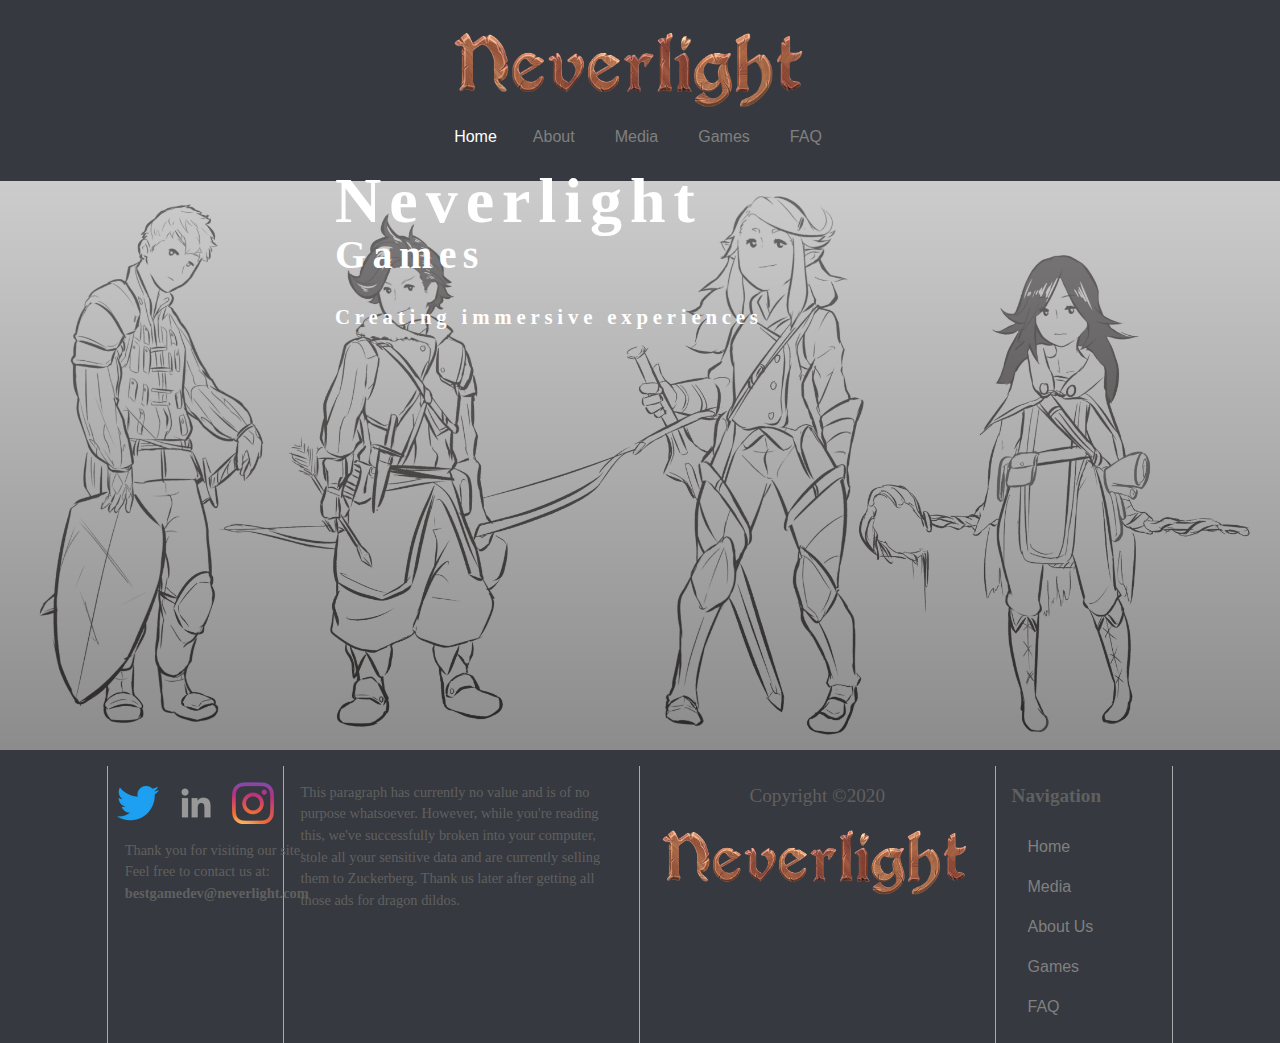
==== index.html @ 744f44ca "Init" ====
<!doctype html>
<html lang="en">

<head>
    <!-- Required meta tags -->
    <meta charset="utf-8">
    <meta name="viewport" content="width=device-width, initial-scale=1, shrink-to-fit=no">
    <title>About | Neverlight</title>

    <!-- Bootstrap CSS -->
    <link rel="stylesheet" href="css/bootstrap.css">
    <link rel="stylesheet" href="css/custom.css">
</head>

<body>

    <div class="container-fluid bg-dark-grey py-4">
        <div class="row justify-content-center">
            <div class="col-10 col-md-6 col-lg-4">
                <a class="navbar-brand" href="#">
                    <img src="img/neverlight_logo.png" class="img-fluid" style="width:100% \9" alt="Neverlight Studios">
                </a>
            </div>
        </div>
        <div class="row justify-content-center">
            <div class="row" id="navbarSupportedContent">
                <ul class="nav ml-auto">
                    <li class="nav-item">
                        <a class="nav-link active" href="#">Home</a>
                    </li>
                    <li class="nav-item px-1">
                        <a class="nav-link" href="about.html">About</a>
                    </li>
                    <li class="nav-item px-1">
                        <a class="nav-link" href="media.html">Media</a>
                    </li>
                    <li class="nav-item px-1">
                        <a class="nav-link" href="games.html">Games</a>
                    </li>
                    <li class="nav-item px-1">
                        <a class="nav-link" href="faw.html">FAQ</a>
                    </li>
                </ul>
            </div>
        </div>
    </div>

    <div class="jumbotron-fluid">

        <img src="img/rpg_concepts.png" class="img-fluid">

        <div class="jumbotron-overlay">
            <div class="container col-6 h-100">
                <div class="row" style="padding-top:25%">
                    <div class="gradient-grey-center col align-self-center">
                        <p class="jumbo-header" style="height:3.5rem">
                            Neverlight
                        </p>
                        <p class="jumbo-subheader">
                            Games
                        </p>
                        <p class="jumbo-text">
                            Creating immersive experiences
                        </p>
                    </div>
                </div>
            </div>
        </div>

    </div>

    <footer class="page-footer bg-dark-grey">
        <div class="container col-10 justify-content-center">
            <div class="row flex-row flex-nowrap">
                <!-- Contact Section -->
                <div class="col-2 left-lined right-lined mt-3 p-3">
                    <div class="row align-self-center justify-content-around">
                            <img class="img-fluid" src="img/twitter_icon.webp">
                            <img class="img-fluid" src="img/linkedin_icon.webp">
                            <img class="img-fluid" src="img/instagram_icon.webp">
                    </div>
                    <div class="row p-3">
                        <p class="small">
                            Thank you for visiting our site. <br />
                            Feel free to contact us at: <br />
                            <span class="font-weight-bold">bestgamedev@neverlight.com</span>
                        </p>
                    </div>
                </div>

                <!-- About Section -->
                <div class="col-4 right-lined mt-3 p-3">
                    <div class="align-self-center">
                        <p class="small">
                            This paragraph has currently no value
                            and is of no purpose whatsoever.
                            However, while you're reading this,
                            we've successfully broken into your
                            computer, stole all your sensitive data
                            and are currently selling them to
                            Zuckerberg. Thank us later after getting
                            all those ads for dragon dildos.
                        </p>
                    </div>
                </div>
                
                <!-- Copyright Section -->
                <div class="col-4 right-lined mt-3 p-3">
                    <div class="align-self-center text-center">
                        <p>Copyright ©2020</p>
                        <img src="img/neverlight_logo.png" class="img-fluid">
                    </div>
                </div>
                
                <!-- Nav Section -->
                <div class="col-2  right-lined mt-3 p-3">
                    <ul class="nav flex-column">
                        <li class="nav-item"><p class="font-weight-bold">Navigation</p></li>
                        <li class="nav-item"><a href="#" class="nav-link">Home</a></li>
                        <li class="nav-item"><a href="media.html" class="nav-link">Media</a></li>
                        <li class="nav-item"><a href="about.html" class="nav-link">About Us</a></li>
                        <li class="nav-item"><a href="games.html" class="nav-link">Games</a></li>
                        <li class="nav-item"><a href="faq.html" class="nav-link">FAQ</a></li>
                    </ul>
                </div>
            </div>
        </div>
    </footer>

    <!-- Optional JavaScript -->
    <!-- jQuery first, then Popper.js, then Bootstrap JS -->
    <script src="https://code.jquery.com/jquery-3.2.1.slim.min.js"
        integrity="sha384-KJ3o2DKtIkvYIK3UENzmM7KCkRr/rE9/Qpg6aAZGJwFDMVNA/GpGFF93hXpG5KkN"
        crossorigin="anonymous"></script>
    <script src="https://cdnjs.cloudflare.com/ajax/libs/popper.js/1.12.9/umd/popper.min.js"
        integrity="sha384-ApNbgh9B+Y1QKtv3Rn7W3mgPxhU9K/ScQsAP7hUibX39j7fakFPskvXusvfa0b4Q"
        crossorigin="anonymous"></script>
    <script src="https://maxcdn.bootstrapcdn.com/bootstrap/4.0.0/js/bootstrap.min.js"
        integrity="sha384-JZR6Spejh4U02d8jOt6vLEHfe/JQGiRRSQQxSfFWpi1MquVdAyjUar5+76PVCmYl"
        crossorigin="anonymous"></script>
</body>

</html>
---- css/custom.css ----
/* Font Section*/
.bg-dark-grey {
    background-color: #36393F;
}

.bg-grey{
    background-color: #40444B;
}

.fg-light{
    color: #A0A0A0;
}

h1,h2,h3,h4,h5,h6,p{
    color: #606060;
}

/* Main Section */
p{
    font-size: 1.2rem;
    font-family: "Exo2";
    font-weight: light;
}

p.small{
    font-size: 0.9rem;
}

h4{
    font-size: 1.8rem;
    font-family: "Exo2";
}

h2{
    font-size: 2.4rem;
    font-family: "Exo2";
    font-weight: 700;
}

a{
    color: #808080;
}

a:hover{
    color: #B0B0B0;
}

a.active{
    color: #FFFFFF;
}

/* Specifics Section */

.author-block{
    background-color: #FFFFFF;
    border: 3px solid #DEDEDE;
    border-radius: 8px;
}

.left-lined{
    border-left: 1px solid #AAAAAA;
}

.right-lined{
    border-right: 1px solid #AAAAAA;
}

/* Bootstrap Fix Section */
.row{
    margin-left: 0;
    margin-right: 0;
}

.container .row{
    margin-left: -15px;
    margin-right: -15px;
}

/* Jumbo Section */

.jumbo-header,
.jumbo-subheader,
.jumbo-text{
    font-family: "Exo2";
    font-weight: bold;
    color: white;
}

.jumbo-header{
    font-size: 4rem !important;
    letter-spacing: 0.5rem;
}

.jumbo-subheader{
    font-size: 2.5rem !important;
    letter-spacing: 0.4rem;
}

.jumbo-text{
    font-size: 1.3rem !important;
    letter-spacing: 0.3rem;
}

.jumbotron img,
.jumbotron-fluid img{
    opacity: 0.75;
}

.jumbotron, .jumbotron-fluid{
    background: linear-gradient(to top, black, white);
}

.jumbotron-overlay{
    position:absolute;
    top: 0;
    left: 0;
    width: 100%;
    height: 100%;
}
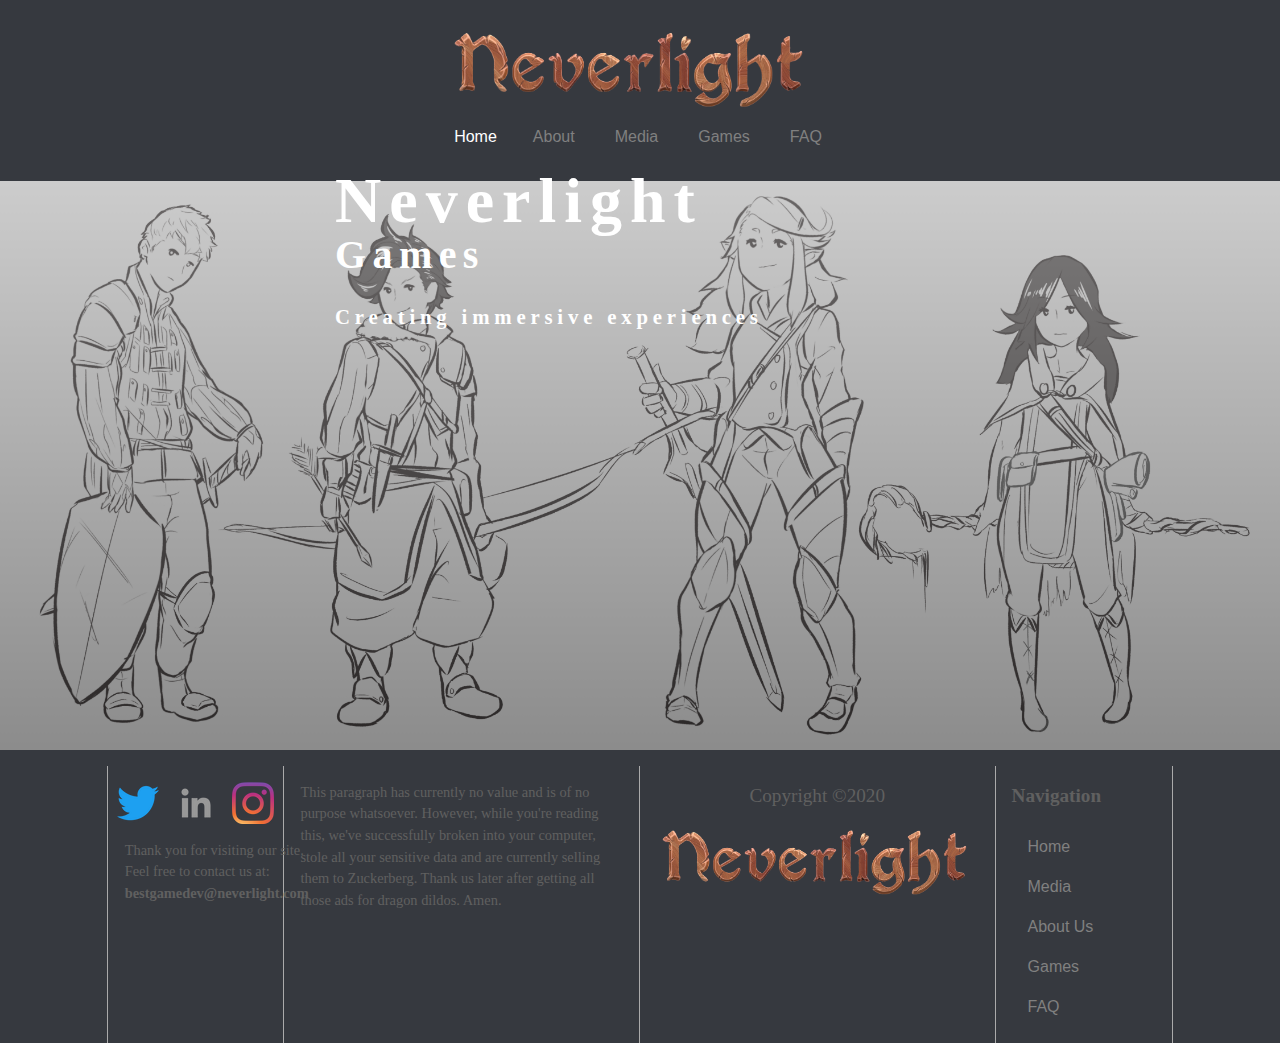
==== commit dbb895c5: "dummy" ====
--- a/index.html
+++ b/index.html
@@ -99,7 +99,7 @@
                             computer, stole all your sensitive data
                             and are currently selling them to
                             Zuckerberg. Thank us later after getting
-                            all those ads for dragon dildos.
+                            all those ads for dragon dildos. Amen.
                         </p>
                     </div>
                 </div>
